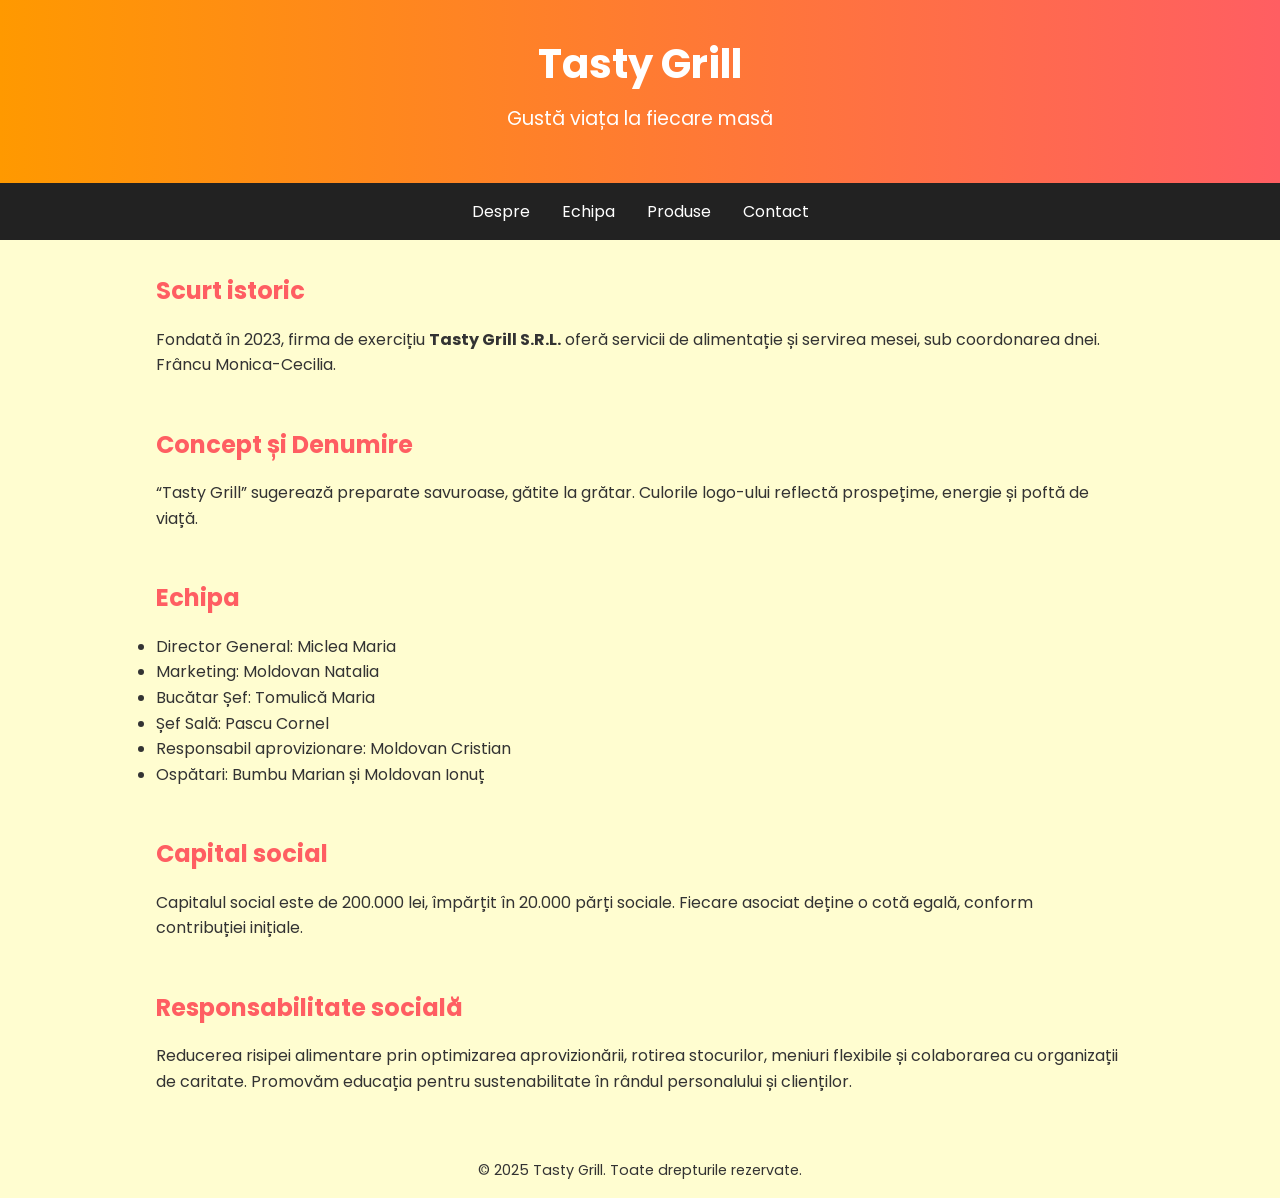
==== index.html @ eac4c53c "Add files via upload" ====
<!DOCTYPE html>
<html lang="ro">
<head>
  <meta charset="UTF-8">
  <meta name="viewport" content="width=device-width, initial-scale=1.0">
  <title>F.E. Tasty Grill S.R.L.</title>
  <link href="https://fonts.googleapis.com/css2?family=Poppins:wght@300;600&display=swap" rel="stylesheet">
  <link rel="stylesheet" href="style.css">
</head>
<body>
  <header>
    <h1>Tasty Grill</h1>
    <p>Gustă viața la fiecare masă</p>
  </header>
  <nav>
    <a href="index.html">Despre</a>
    <a href="echipa.html">Echipa</a>
    <a href="produse.html">Produse</a>
    <a href="contact.html">Contact</a>
  </nav>
  <main>
    <section>
      <h2>Scurt istoric</h2>
      <p>Fondată în 2023, firma de exercițiu <strong>Tasty Grill S.R.L.</strong> oferă servicii de alimentație și servirea mesei, sub coordonarea dnei. Frâncu Monica-Cecilia.</p>
    </section>
    <section>
      <h2>Concept și Denumire</h2>
      <p>“Tasty Grill” sugerează preparate savuroase, gătite la grătar. Culorile logo-ului reflectă prospețime, energie și poftă de viață.</p>
    </section>
    <section>
      <h2>Echipa</h2>
      <ul>
        <li>Director General: Miclea Maria</li>
        <li>Marketing: Moldovan Natalia</li>
        <li>Bucătar Șef: Tomulică Maria</li>
        <li>Șef Sală: Pascu Cornel</li>
        <li>Responsabil aprovizionare: Moldovan Cristian</li>
        <li>Ospătari: Bumbu Marian și Moldovan Ionuț</li>
      </ul>
    </section>
    <section>
      <h2>Capital social</h2>
      <p>Capitalul social este de 200.000 lei, împărțit în 20.000 părți sociale. Fiecare asociat deține o cotă egală, conform contribuției inițiale.</p>
    </section>
    <section>
      <h2>Responsabilitate socială</h2>
      <p>Reducerea risipei alimentare prin optimizarea aprovizionării, rotirea stocurilor, meniuri flexibile și colaborarea cu organizații de caritate. Promovăm educația pentru sustenabilitate în rândul personalului și clienților.</p>
    </section>
  </main>
  <footer>
    &copy; 2025 Tasty Grill. Toate drepturile rezervate.
  </footer>
</body>
</html>
---- style.css ----
* {
  margin: 0;
  padding: 0;
  box-sizing: border-box;
}
body {
  font-family: 'Poppins', sans-serif;
  background-color: #FFFDD0;
  color: #333;
  line-height: 1.6;
}
header {
  background: linear-gradient(to right, #ff9900, #ff5e62);
  color: white;
  padding: 2rem 1rem;
  text-align: center;
}
header h1 {
  font-size: 2.5rem;
}
header p {
  font-size: 1.2rem;
  margin-top: 0.5rem;
}
nav {
  display: flex;
  justify-content: center;
  background-color: #222;
}
nav a {
  color: white;
  text-decoration: none;
  padding: 1rem;
  transition: background 0.3s ease;
}
nav a:hover {
  background-color: #444;
}
main {
  max-width: 1000px;
  margin: 2rem auto;
  padding: 0 1rem;
}
section {
  margin-bottom: 3rem;
}
h2 {
  color: #ff5e62;
  margin-bottom: 1rem;
}
p {
  margin-bottom: 1rem;
}
footer {
  background-color: #FFFDD0;
  text-align: center;
  padding: 1rem;
  margin-top: 3rem;
  font-size: 0.9rem;
}
@media (max-width: 600px) {
  header h1 {
    font-size: 2rem;
  }
  nav {
    flex-direction: column;
  }
  nav a {
    padding: 0.8rem;
  }
}
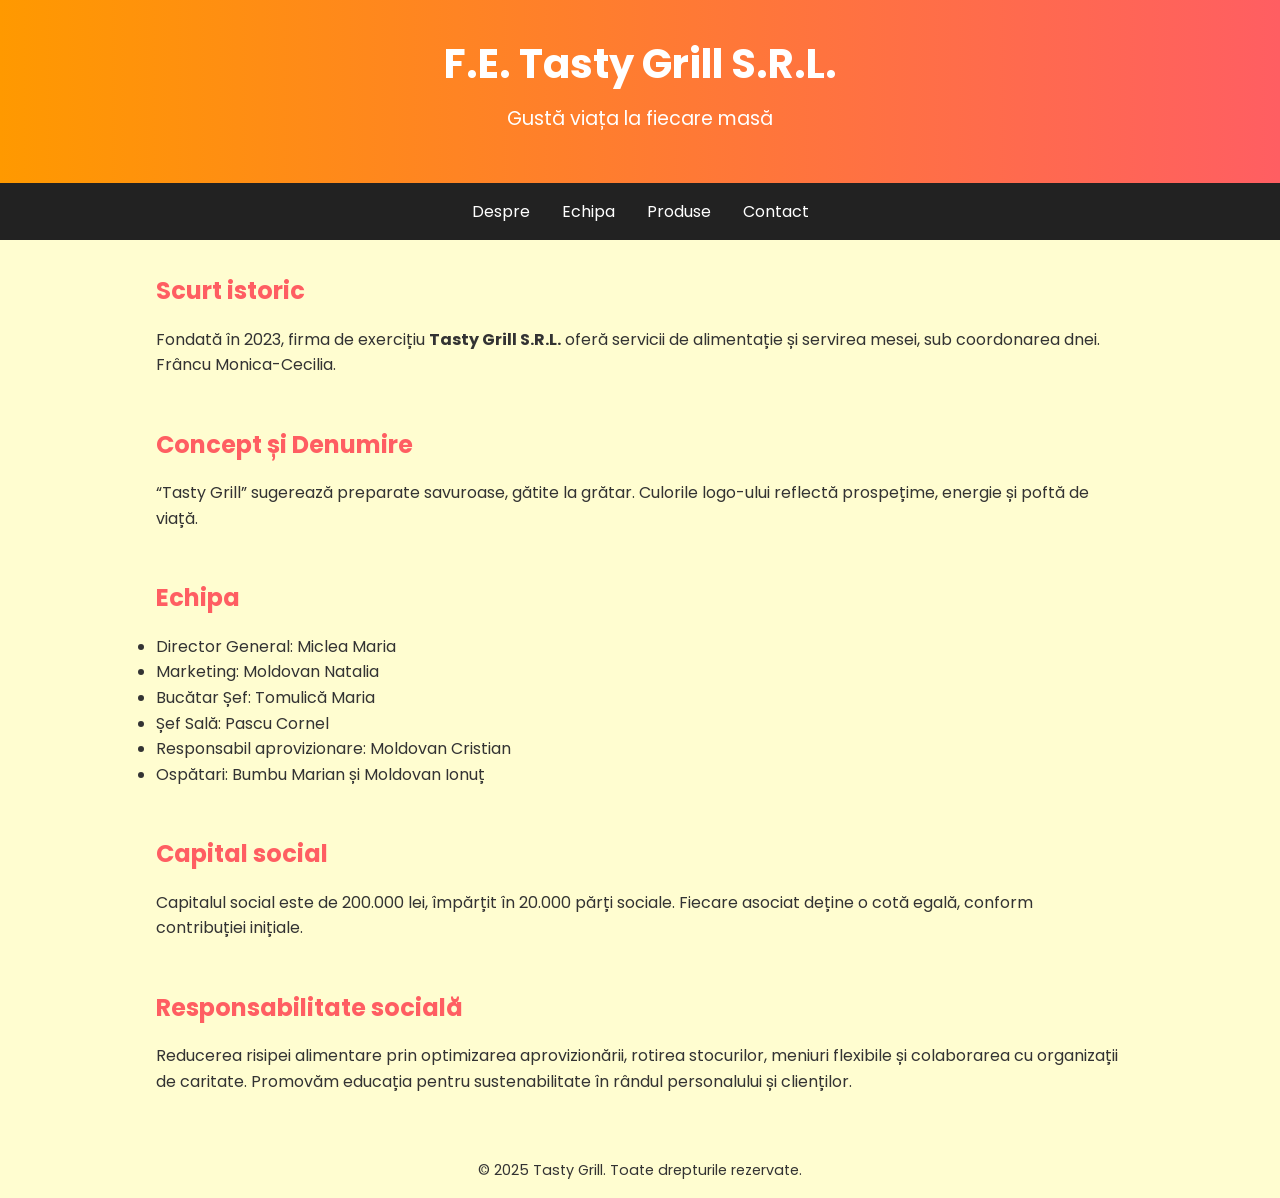
==== commit 3fddd2b8: "Update index.html" ====
--- a/index.html
+++ b/index.html
@@ -9,7 +9,7 @@
 </head>
 <body>
   <header>
-    <h1>Tasty Grill</h1>
+    <h1>F.E. Tasty Grill S.R.L.</h1>
     <p>Gustă viața la fiecare masă</p>
   </header>
   <nav>
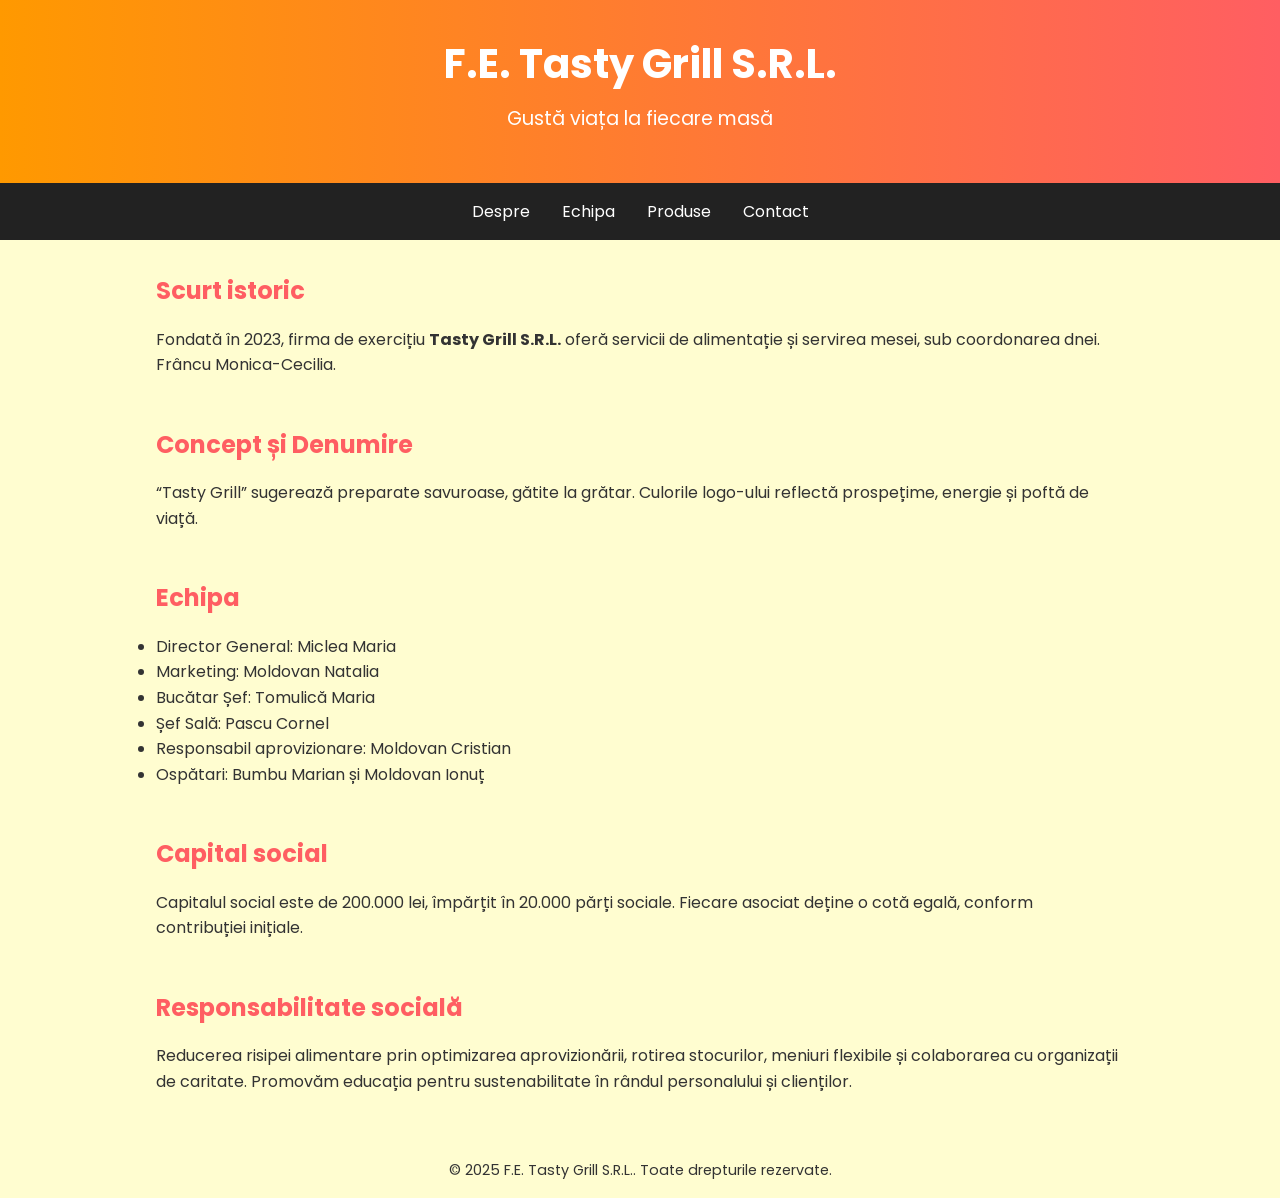
==== commit ef4099fc: "Update index.html" ====
--- a/index.html
+++ b/index.html
@@ -48,7 +48,7 @@
     </section>
   </main>
   <footer>
-    &copy; 2025 Tasty Grill. Toate drepturile rezervate.
+    &copy; 2025 F.E. Tasty Grill S.R.L.. Toate drepturile rezervate.
   </footer>
 </body>
 </html>
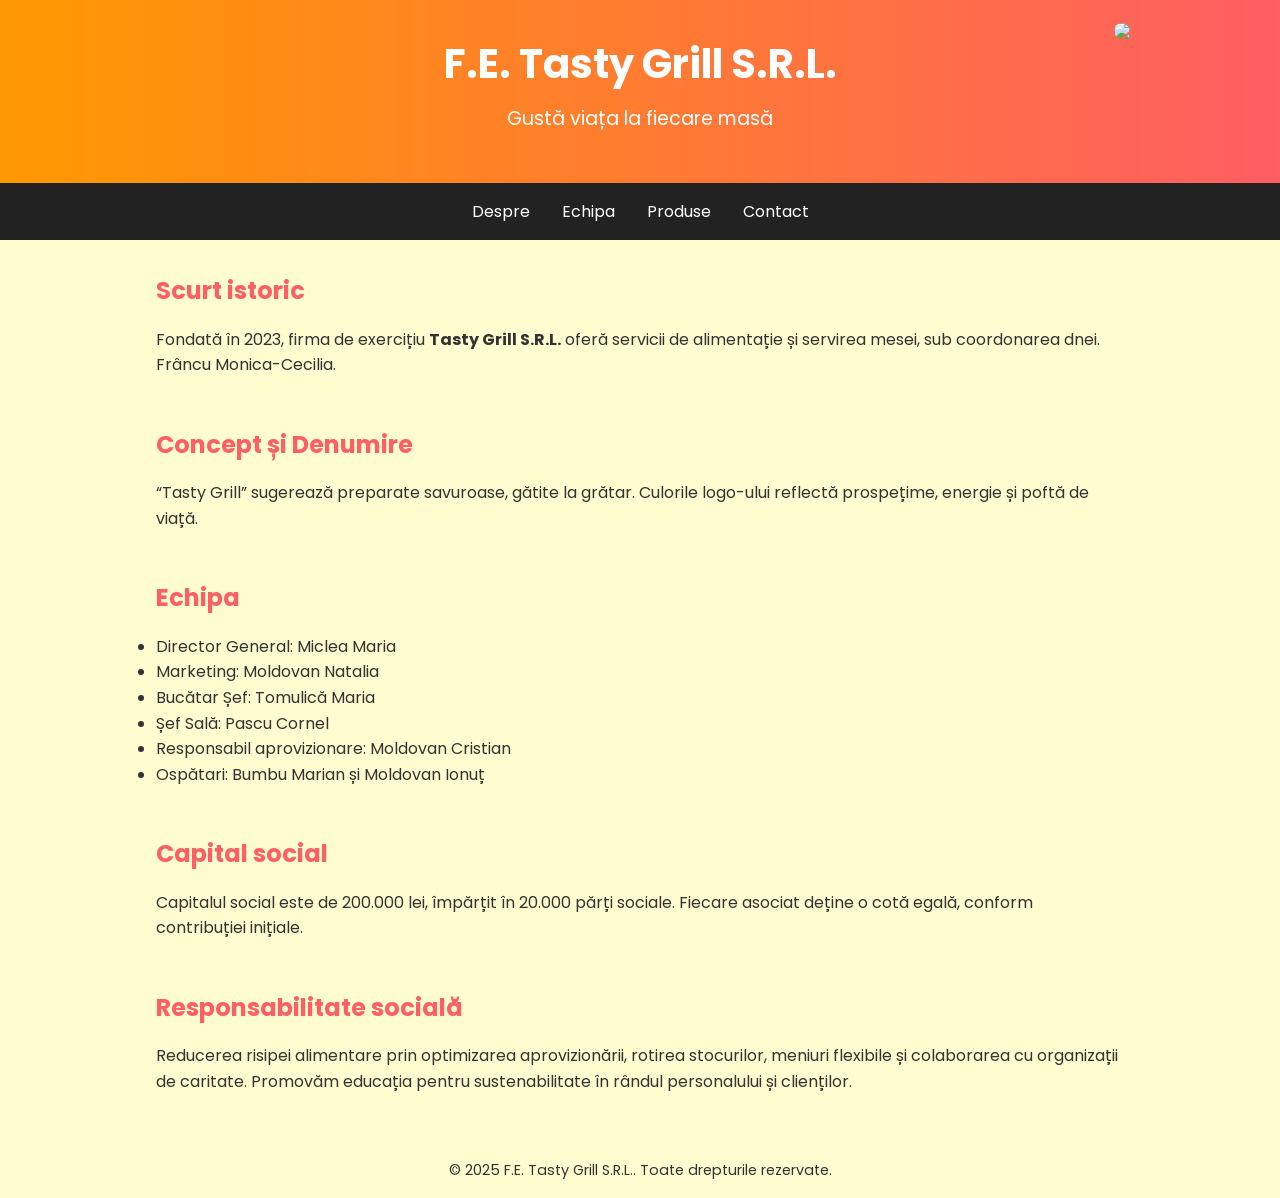
==== commit 2045b32f: "Update index.html" ====
--- a/index.html
+++ b/index.html
@@ -11,6 +11,7 @@
   <header>
     <h1>F.E. Tasty Grill S.R.L.</h1>
     <p>Gustă viața la fiecare masă</p>
+    <img src = "https://i.postimg.cc/rwmZ8Kgz/Picture1-modified.png" style="position: absolute;right: 3%;top: 2.5%; width: 10%; border-radius: 10px;"> 
   </header>
   <nav>
     <a href="index.html">Despre</a>
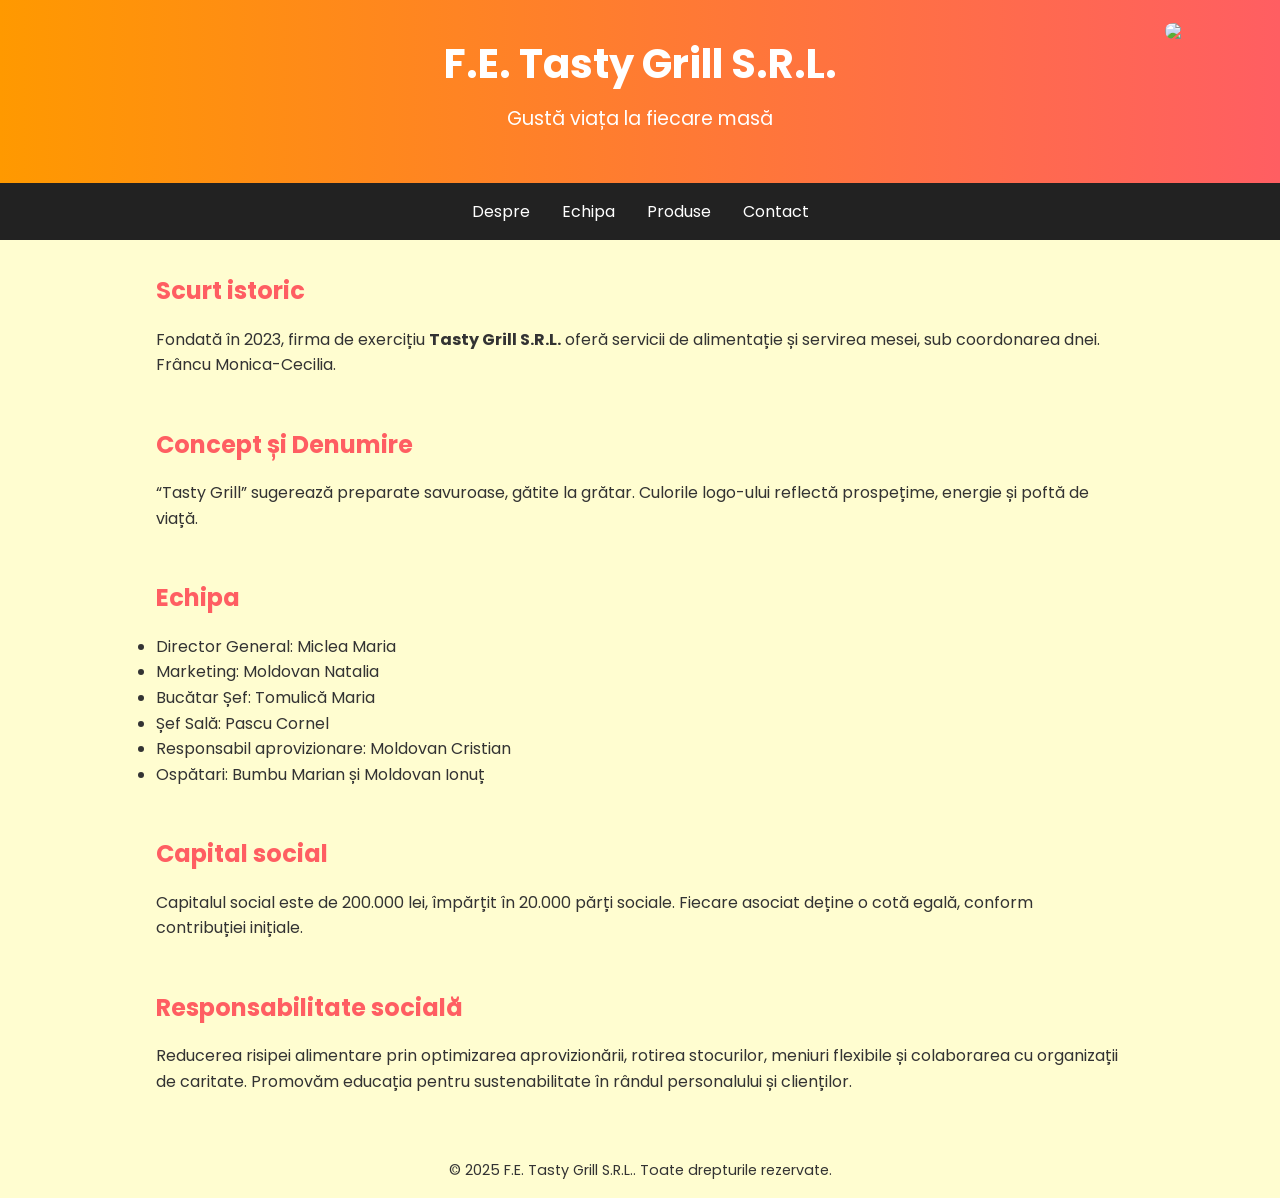
==== commit d97f3e6e: "Update index.html" ====
--- a/index.html
+++ b/index.html
@@ -11,7 +11,7 @@
   <header>
     <h1>F.E. Tasty Grill S.R.L.</h1>
     <p>Gustă viața la fiecare masă</p>
-    <img src = "https://i.postimg.cc/rwmZ8Kgz/Picture1-modified.png" style="position: absolute;right: 3%;top: 2.5%; width: 10%; border-radius: 10px;"> 
+    <img src = "https://i.postimg.cc/rwmZ8Kgz/Picture1-modified.png" style="position: absolute;right: 3%;top: 2.5%; width: 6%; border-radius: 10px;"> 
   </header>
   <nav>
     <a href="index.html">Despre</a>
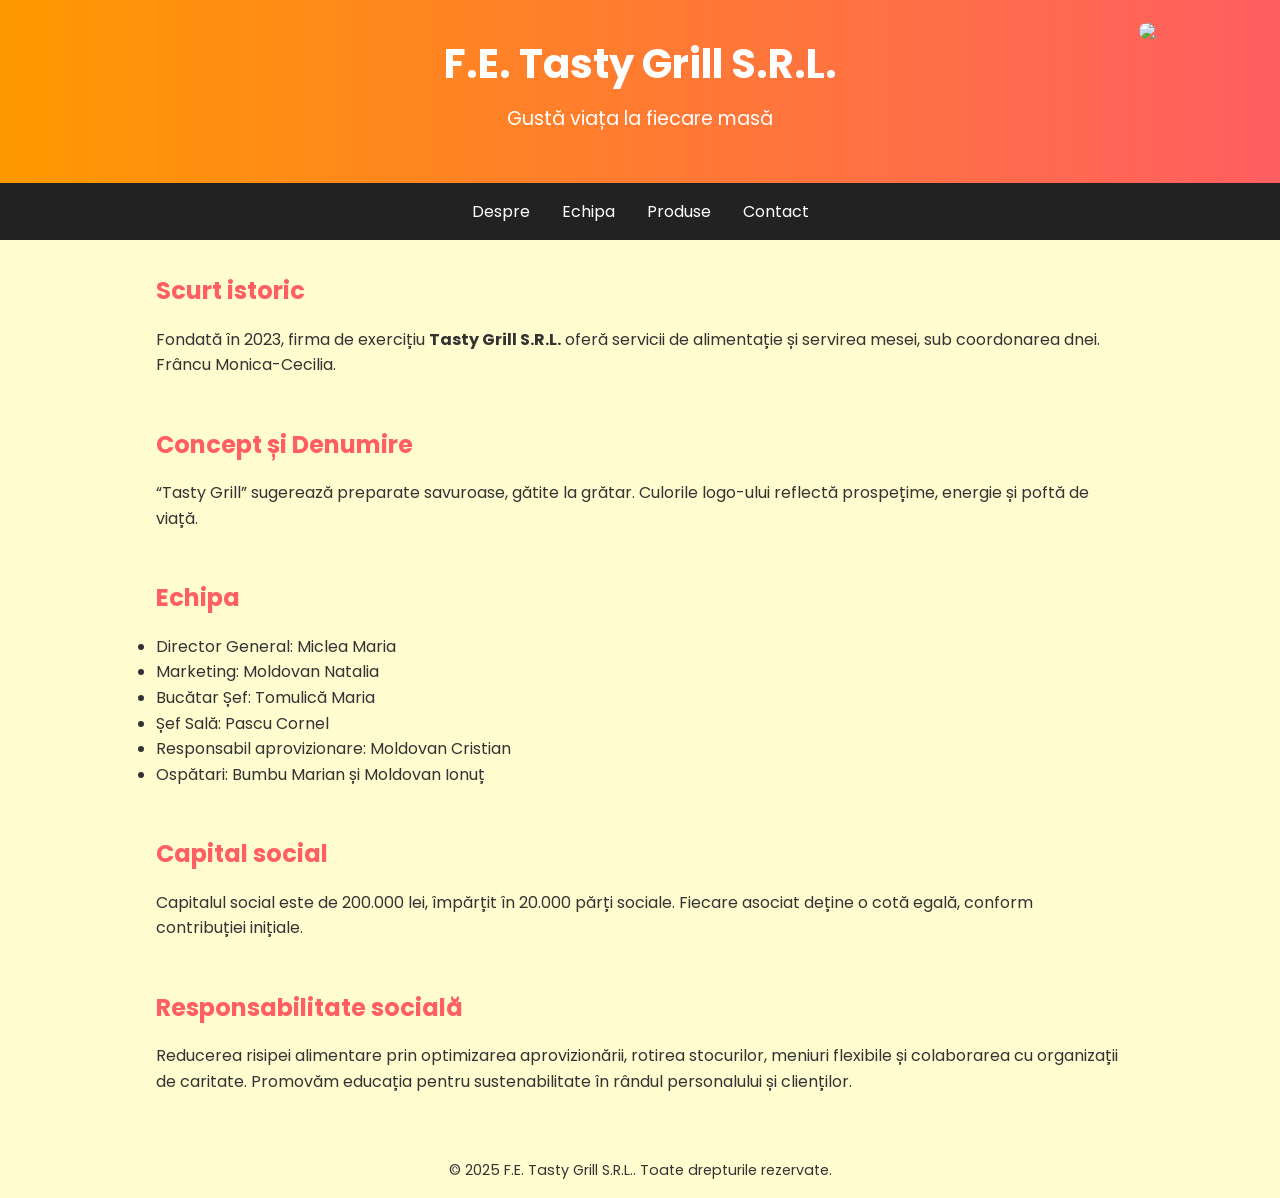
==== commit 220d0375: "Update index.html" ====
--- a/index.html
+++ b/index.html
@@ -11,7 +11,7 @@
   <header>
     <h1>F.E. Tasty Grill S.R.L.</h1>
     <p>Gustă viața la fiecare masă</p>
-    <img src = "https://i.postimg.cc/rwmZ8Kgz/Picture1-modified.png" style="position: absolute;right: 3%;top: 2.5%; width: 6%; border-radius: 10px;"> 
+    <img src = "https://i.postimg.cc/rwmZ8Kgz/Picture1-modified.png" style="position: absolute;right: 3%;top: 2.5%; width: 8%; border-radius: 10px;"> 
   </header>
   <nav>
     <a href="index.html">Despre</a>
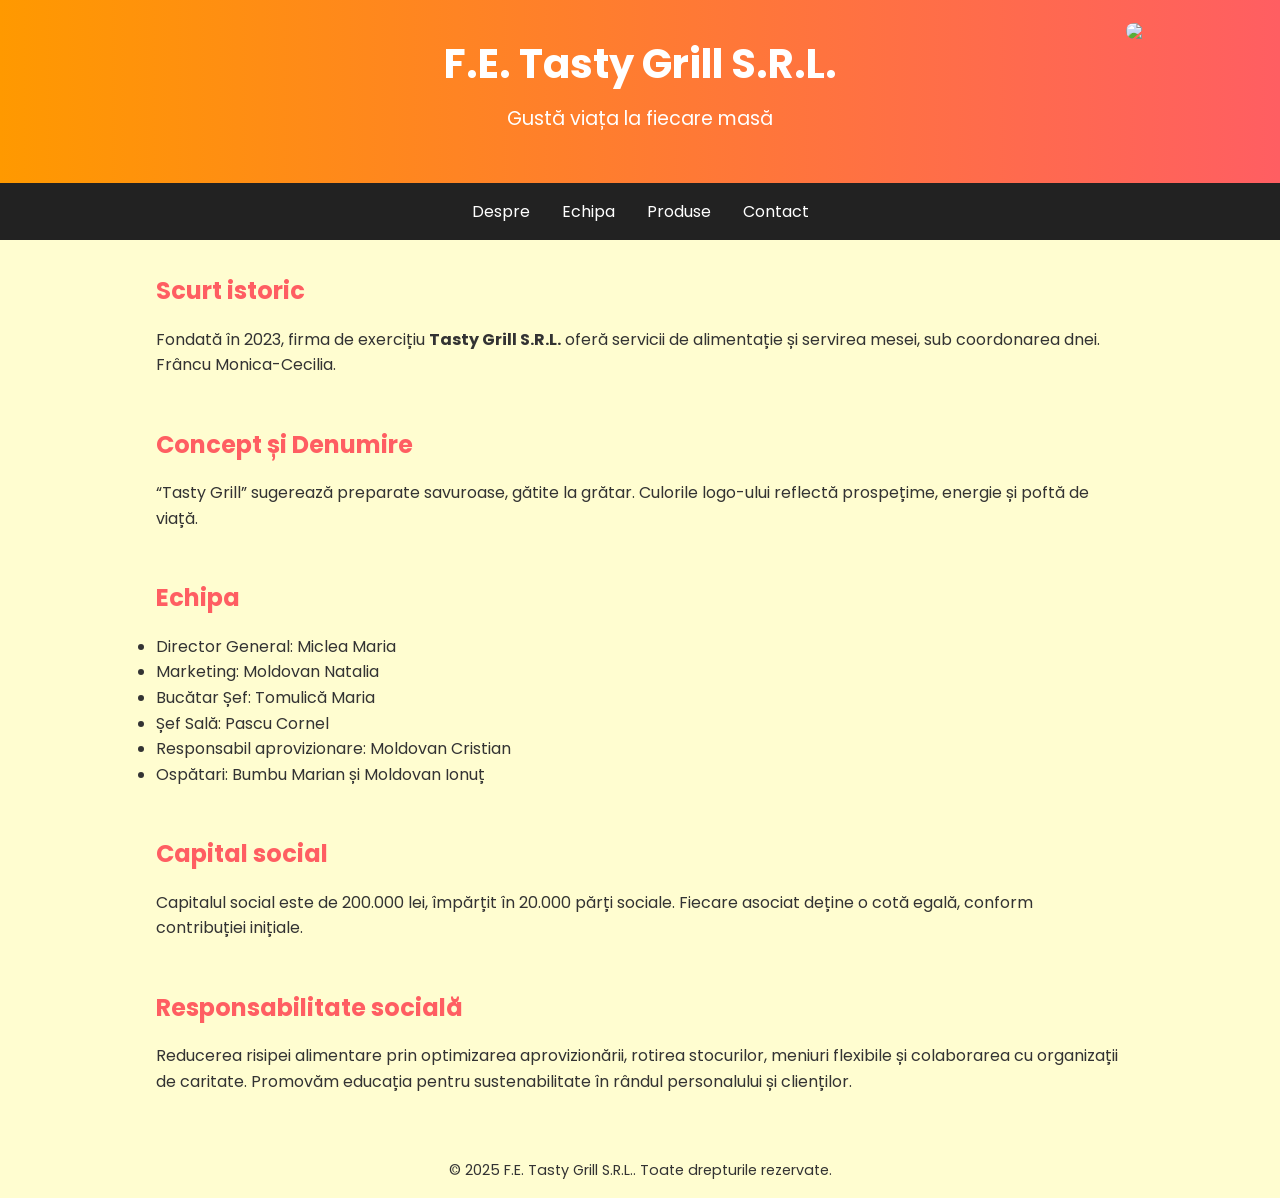
==== commit 4113fbd8: "Update index.html" ====
--- a/index.html
+++ b/index.html
@@ -11,7 +11,7 @@
   <header>
     <h1>F.E. Tasty Grill S.R.L.</h1>
     <p>Gustă viața la fiecare masă</p>
-    <img src = "https://i.postimg.cc/rwmZ8Kgz/Picture1-modified.png" style="position: absolute;right: 3%;top: 2.5%; width: 8%; border-radius: 10px;"> 
+    <img src = "https://i.postimg.cc/rwmZ8Kgz/Picture1-modified.png" style="position: absolute;right: 3%;top: 2.5%; width: 9%; border-radius: 10px;"> 
   </header>
   <nav>
     <a href="index.html">Despre</a>
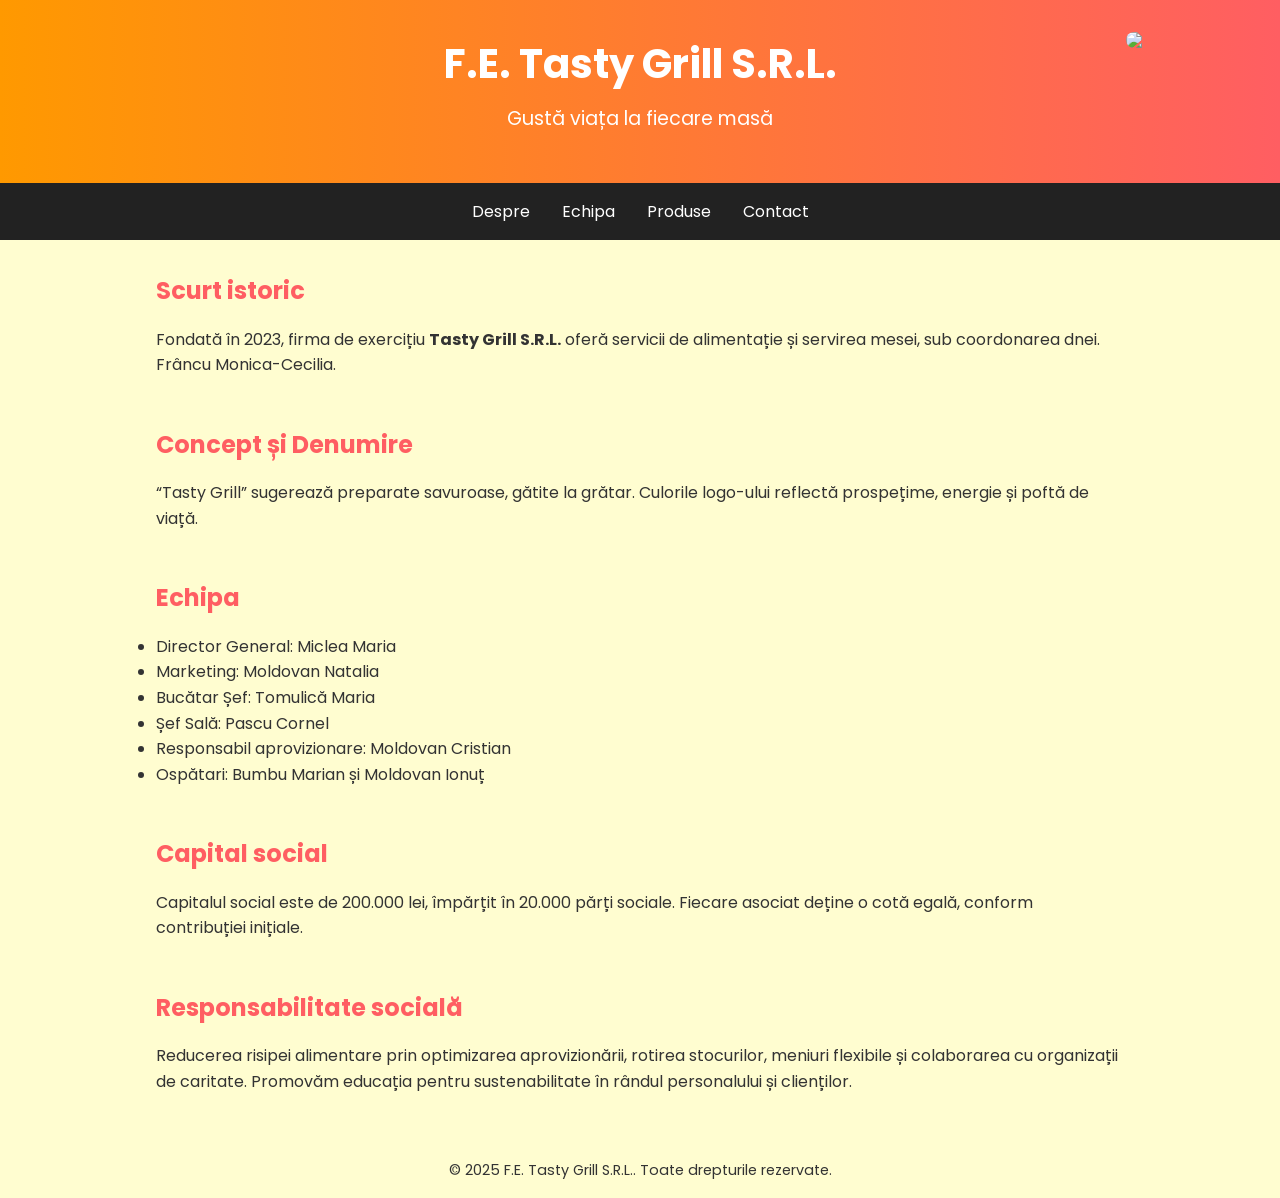
==== commit 90ff32c5: "Update index.html" ====
--- a/index.html
+++ b/index.html
@@ -11,7 +11,7 @@
   <header>
     <h1>F.E. Tasty Grill S.R.L.</h1>
     <p>Gustă viața la fiecare masă</p>
-    <img src = "https://i.postimg.cc/rwmZ8Kgz/Picture1-modified.png" style="position: absolute;right: 3%;top: 2.5%; width: 9%; border-radius: 10px;"> 
+    <img src = "https://i.postimg.cc/rwmZ8Kgz/Picture1-modified.png" style="position: absolute;right: 3%;top: 3.5%; width: 9%; border-radius: 10px;"> 
   </header>
   <nav>
     <a href="index.html">Despre</a>
